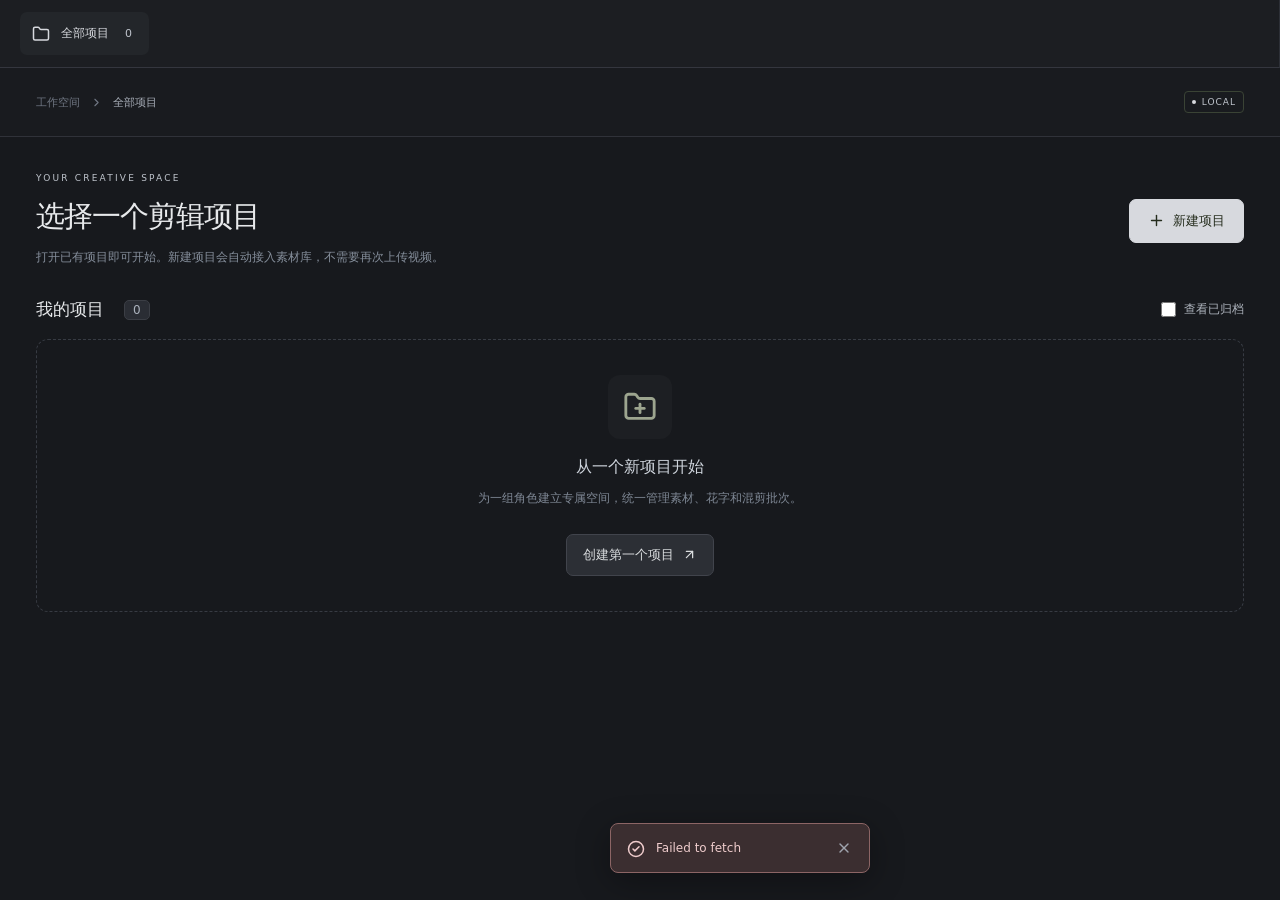
==== mix/index.html @ 33c77868 "Publish material library frontend" ====
<!doctype html>
<html lang="zh-CN">
  <head>
    <meta charset="UTF-8" />
    <meta name="viewport" content="width=device-width,initial-scale=1" />
    <meta name="theme-color" content="#17191d" />
    <title>映序 Character Cut · 角色混剪工作台</title>
    <meta name="description" content="本地角色素材、花字与批量混剪工作台" />
    <script type="module" crossorigin src="./assets/index-DWv3iKwh.js"></script>
    <link rel="stylesheet" crossorigin href="./assets/index-Csj8sMUI.css">
  </head>
  <body>
    <div id="root"></div>
    <script src="../runtime-config.js"></script>
  </body>
</html>
---- mix/assets/index-Csj8sMUI.css ----
:root{font-family:Inter,PingFang SC,Microsoft YaHei,system-ui,sans-serif;color:#e7e9eb;background:#17191d;font-synthesis:none;text-rendering:optimizeLegibility;-webkit-font-smoothing:antialiased;font-weight:400;--accent: #d7d9de;--muted: #8e939e;--border: #34363e;--panel: #212328;--sidebar: #1c1e22;--hover: #2b2e34}*{box-sizing:border-box}body{margin:0}button,input,textarea,select{font:inherit}button,a{-webkit-tap-highlight-color:transparent}button{cursor:pointer}button:disabled{cursor:not-allowed;opacity:.4}button{color:inherit;background:none;border:0}a{color:inherit;text-decoration:none}button:focus-visible,a:focus-visible,input:focus-visible,textarea:focus-visible,select:focus-visible{outline:2px solid var(--accent);outline-offset:3px}h1,h2,h3,h4,p{margin:0}h1{font-size:29px;line-height:1.4;letter-spacing:-1px;font-weight:600}h2{font-size:19px;font-weight:600}h3{font-size:15px;font-weight:600}h4{font-size:14px;font-weight:500}p{line-height:1.8}small,.small{font-size:12px;line-height:1.7}.muted{color:var(--muted)}.accent{color:var(--accent)!important}.whitespace{white-space:pre-line}.error-text{color:#f1a8a8!important}.push{margin-left:auto}.row{display:flex;align-items:center;gap:10px}.wrap{flex-wrap:wrap}.stack{display:flex;flex-direction:column;gap:18px}.form-row{display:flex;gap:14px;align-items:flex-start}.form-row>.field{flex:1;min-width:0}.two-col{display:grid;grid-template-columns:1fr 1fr;gap:28px}.panel{background:var(--panel);border:1px solid var(--border);border-radius:12px}.panel-heading{display:flex;align-items:center;justify-content:space-between;gap:10px;margin-bottom:22px}.panel-heading h3{display:flex;align-items:center;gap:10px}.primary,.secondary,.text-button{display:inline-flex;align-items:center;justify-content:center;gap:8px;font-size:13px;font-weight:500;white-space:nowrap;transition:background .15s,color .15s}.primary{padding:12px 18px;border-radius:7px;background:var(--accent);color:#242c1c;border:1px solid var(--accent)}.primary:hover:not(:disabled){background:#bfc4cc}.secondary{padding:11px 16px;background:#2c2f35;border:1px solid #41444c;border-radius:7px;color:#dadddf}.secondary:hover:not(:disabled){background:#393d44}.compact{padding:8px 12px;font-size:12px}.text-button{padding:5px 2px;color:#bdc2c9}.text-button:hover{color:var(--accent)}.icon{display:inline-flex;width:30px;height:30px;align-items:center;justify-content:center;flex-shrink:0;color:#9fa4ae;border-radius:5px;padding:0}.icon:hover:not(:disabled){color:#fff;background:#ffffff0b}.danger:hover:not(:disabled){color:#f2a0a0;background:#e97a7a0b}.field{display:flex;flex-direction:column;gap:8px;font-size:12px;color:#b4bac2;min-width:0}.field>span{white-space:normal}.field small{color:#818893}.field input,.field select,.field textarea{width:100%}input:not([type=checkbox]):not([type=color]),select,textarea{padding:10px 11px;background:#191b20;border:1px solid #3b3e47;border-radius:6px;color:#e3e6e9;font-size:13px;min-width:0}input::placeholder,textarea::placeholder{color:#686e79}textarea{resize:vertical;line-height:1.8}input[type=color]{padding:3px;background:#191b20;border:1px solid #3b3e47;border-radius:6px;height:37px;width:100%;min-width:50px}input[type=checkbox]{accent-color:var(--accent);width:15px;height:15px;cursor:pointer;margin:0}select{appearance:auto;max-width:100%}.toggle{display:flex;gap:8px;align-items:center;color:#aeb4bd;font-size:12px;cursor:pointer;white-space:nowrap}.chip-select{display:flex;flex-wrap:wrap;gap:7px;min-height:36px;align-items:center}.chip{border:1px solid #3b3f47;background:#25282d;padding:7px 10px;border-radius:5px;font-size:12px;color:#a7adb6;display:inline-flex;align-items:center;gap:7px}.chip.chosen{background:#bfc4cc12;border-color:#bfc4cc;color:#bfc4cc}.chip i{width:7px;height:7px;border-radius:50%}.count{display:inline-flex;align-items:center;justify-content:center;background:#2a2d34;color:#aab1bc;padding:2px 8px;min-width:25px;border:1px solid #3b3e45;border-radius:5px;font-size:12px;font-weight:400;margin-left:10px;vertical-align:middle;letter-spacing:0}.notice{font-size:13px;color:#bfc4cc;background:#bfc4cc08;border:1px solid #bfc4cc25;border-radius:7px;padding:12px 15px;line-height:1.8;margin-bottom:14px}.info-box{border:1px solid #383d46;border-radius:7px;background:#1b1e23;padding:15px;font-size:13px;overflow-wrap:anywhere}.info-box h3{margin-bottom:12px}.info-box p{margin:5px 0}.info-box code{font-size:12px;color:#bfc4cc;white-space:pre-wrap}.subtle-pill{font-size:11px;color:#777e8a;border:1px solid #383c44;border-radius:4px;padding:2px 6px;letter-spacing:1px}.app-shell{min-height:100vh;display:flex}.sidebar{width:225px;position:fixed;inset:0 auto 0 0;background:var(--sidebar);border-right:1px solid #2d3037;padding:30px 17px 20px;display:flex;flex-direction:column;z-index:10}.brand{display:flex;gap:12px;align-items:center;text-align:left;padding:0 8px;font-size:25px;letter-spacing:2px;font-weight:600;margin-bottom:43px}.brand-symbol{width:41px;height:41px;display:grid;place-items:center;background:var(--accent);color:#bfc4cc;border-radius:10px;rotate:-4deg}.brand-sub{display:block;color:#8e939d;font-size:8px;letter-spacing:2px;margin-top:3px;font-weight:500}.sidebar-label{font-size:9px;color:#6e7480;letter-spacing:1.8px;margin:0 12px 12px}.nav-item{padding:12px 13px;display:flex;align-items:center;gap:11px;font-size:13px;color:#999faa;width:100%;text-align:left;border-radius:7px;margin:3px 0;min-height:43px}.nav-item:hover{background:#272a30;color:#e0e5e9}.nav-item.active{background:#bfc4cc0b;color:var(--accent)}.nav-number{margin-left:auto;font-size:11px;color:#bfc4cc;border-radius:4px;padding:1px 5px}.project-label{margin-top:32px;display:flex;align-items:center;justify-content:space-between}.project-label>span{width:6px;height:6px;border-radius:50%}.project-name{font-size:13px;margin:0 12px 15px;color:#d8dbdf;white-space:nowrap;overflow:hidden;text-overflow:ellipsis}.sidebar-bottom{margin-top:auto;padding-top:20px}.local-status{border-top:1px solid #30333a;margin-top:12px;padding:20px 8px 0;display:flex;align-items:center;gap:9px;font-size:11px;color:#c2c7ce}.local-status small{display:block;font-size:9px;color:#727a85;margin-top:5px}.local-status>svg{margin-left:auto;color:#767d88}.local-status>i,.status-dot{width:6px;height:6px;background:var(--accent);border-radius:50%;flex-shrink:0}.main{margin-left:225px;width:calc(100% - 225px);min-width:0}.topbar{height:69px;border-bottom:1px solid #303239;display:flex;align-items:center;justify-content:space-between;padding:0 36px;background:#191b1f}.breadcrumb{font-size:11px;color:#707783;display:flex;align-items:center;gap:10px}.breadcrumb span{color:#a9afb9}.local-chip{display:flex;align-items:center;gap:6px;font-size:9px;letter-spacing:1px;color:#bfc4cc;border:1px solid #3a4335;border-radius:4px;padding:5px 7px}.local-chip>span{width:4px;height:4px;background:var(--accent);border-radius:50%}.content{padding:36px 36px 70px;max-width:1680px;margin:0 auto}.page-heading{display:flex;align-items:center;justify-content:space-between;gap:25px;margin-bottom:30px}.page-heading p{color:#858e9b;font-size:12px;margin-top:10px}.eyebrow{display:block;color:#bfc4cc;letter-spacing:2.2px;font-size:9px;margin-bottom:13px}.workspace-banner{height:300px;border-radius:12px;overflow:hidden;border:1px solid #384237;background:#242d27;position:relative;display:flex;margin-bottom:39px}.banner-copy{position:relative;z-index:2;padding:33px 38px;flex-shrink:0}.tiny-label{font-size:8px;letter-spacing:2px;color:#bfc4cc}.banner-copy h2{font-size:30px;line-height:1.55;letter-spacing:1px;color:#e2e9d9;font-weight:500;margin-top:17px}.banner-copy p{font-size:11px;color:#bfc4cc;margin-top:14px}.banner-link{display:flex;align-items:center;gap:9px;font-size:11px;color:#bfc4cc;padding:0;margin-top:22px}.banner-art{position:absolute;inset:0 0 0 48%;overflow:hidden}.art-card{position:absolute;width:145px;height:205px;border:1px solid #bfc4cc3c;border-radius:12px;padding:10px;display:flex;flex-direction:column;overflow:hidden;box-shadow:12px 20px 50px #0003}.art-card span{font-size:8px;letter-spacing:1px;margin-top:auto;text-align:center;padding:8px}.art-a{left:9%;top:53px;rotate:-14deg;background:#454d3b;z-index:2}.art-b{left:37%;top:21px;rotate:8deg;background:#747362;z-index:1}.art-c{left:64%;top:99px;rotate:20deg;background:#bfc4cc;z-index:3;color:#bfc4cc;align-items:center;justify-content:center;height:160px;width:130px}.art-c>svg{margin-top:32px}.art-c span{font-size:15px;letter-spacing:3px;line-height:1.8}.art-figure{width:70px;height:70px;border-radius:50%;background:#bfc4cc;position:absolute;top:33px;left:37px}.art-figure:after{content:"";position:absolute;top:64px;left:-30px;width:128px;height:150px;border-radius:65px 65px 0 0;background:#bfc4cc}.art-circle{width:110px;height:110px;border:15px solid #d4d2b4;border-radius:50%;margin:16px auto 0;box-shadow:0 0 0 8px #ffffff12}.art-b span{color:#e0e1d1}.banner-number{position:absolute;bottom:18px;right:22px;font-size:7px;letter-spacing:1.5px;color:#bfc4cc}.art-dot{position:absolute;width:12px;height:12px;background:#bfc4cc;border-radius:50%;top:42px;left:75%}.section-heading{display:flex;align-items:center;justify-content:space-between;gap:15px;margin:26px 0 18px}.section-heading h2{font-size:17px}.empty{display:flex;flex-direction:column;align-items:center;justify-content:center;min-height:270px;border:1px dashed #373b43;border-radius:12px;padding:35px;text-align:center}.empty-icon{color:#9da58f;margin-bottom:18px;background:#bfc4cc09;border-radius:12px;width:64px;height:64px;display:grid;place-items:center}.empty h3{font-size:16px;color:#cfd5dd}.empty p{font-size:12px;color:#7e8794;max-width:430px;margin-top:10px}.empty .secondary{margin-top:24px}.project-grid{display:grid;grid-template-columns:repeat(3,minmax(0,1fr));gap:22px}.project-card{border:1px solid #363941;border-radius:10px;overflow:hidden;background:#22252b}.project-cover{height:155px;display:flex;position:relative;width:100%;padding:20px;background:color-mix(in srgb,var(--project-color) 16%,#20272a);color:var(--project-color);overflow:hidden;transition:filter .15s}.project-cover:hover{filter:brightness(1.15)}.project-monogram{position:absolute;right:32px;top:0;font-size:125px;line-height:1.5;font-weight:500;color:color-mix(in srgb,var(--project-color) 40%,transparent);rotate:-10deg}.project-index{position:absolute;bottom:18px;left:20px;letter-spacing:1.8px;font-size:8px}.project-cover>svg{margin-left:auto;z-index:1}.project-card-body{padding:20px}.project-title{font-size:16px;text-align:left;padding:0}.project-card-body>p{font-size:11px;color:#848e9b;white-space:nowrap;overflow:hidden;text-overflow:ellipsis;margin-top:8px}.project-meta{display:flex;gap:17px;margin-top:23px;font-size:11px;color:#a6aeba}.project-meta>span{display:flex;align-items:center;gap:6px}.project-card footer{display:flex;align-items:center;justify-content:space-between;border-top:1px solid #353941;margin-top:17px;padding-top:12px;font-size:10px;color:#707b88}.role-grid{display:grid;grid-template-columns:repeat(3,minmax(0,1fr));gap:20px}.role-card{padding:27px;text-align:left;transition:border-color .15s}.role-card:hover{border-color:#bfc4cc}.role-avatar{width:60px;height:60px;border-radius:50%;display:grid;place-items:center;font-size:27px;margin-bottom:22px}.role-card h3{font-size:18px}.role-card p{font-size:12px;color:#8e99a5;margin-top:10px;min-height:45px;white-space:pre-wrap}.role-card>span{display:flex;align-items:center;justify-content:space-between;margin-top:24px;border-top:1px solid #383c44;padding-top:14px}.settings-form{max-width:700px;padding:28px}.settings-form input[type=color]{width:100px}.import-panel{padding:24px;margin-bottom:25px}.import-top{display:flex;align-items:center;gap:15px;margin-bottom:25px}.import-top h3{font-size:16px}.import-top p{font-size:11px;color:#8c96a3;margin-top:7px}.round-icon{width:48px;height:48px;border-radius:10px;display:grid;place-items:center;color:#bfc4cc;background:#bfc4cc0a;border:1px solid #bfc4cc1a;flex-shrink:0}.import-panel .form-row>.field:nth-child(2){flex:1.8}.toolbar{display:flex;justify-content:space-between;gap:15px;align-items:center;margin:25px 0 20px}.tabs{display:flex;align-items:center;gap:20px;border-bottom:1px solid #30353c;overflow:auto}.tabs>button{font-size:12px;padding:10px 0 13px;position:relative;white-space:nowrap;color:#7f8a97}.tabs>button.active{color:var(--accent)}.tabs>button.active:after{content:"";position:absolute;bottom:0;height:2px;background:var(--accent);left:0;right:0}.tabs>button>span{font-size:9px;padding-left:5px;color:#bfc4cc}.filters{margin-bottom:23px}.search{border:1px solid #383d45;display:flex;align-items:center;gap:8px;padding:0 11px;border-radius:6px;width:310px;color:#7d8692}.search input{border:0!important;background:none!important;width:100%;padding-left:0!important;font-size:12px!important}.filters>select{max-width:220px;font-size:12px}.asset-grid{display:grid;grid-template-columns:repeat(4,minmax(0,1fr));gap:18px}.asset-card{border:1px solid #343941;background:#21252b;border-radius:9px;overflow:hidden;text-align:left;padding:0;transition:border-color .15s}.asset-card:hover{border-color:#bfc4cc}.asset-cover{height:175px;position:relative;display:flex;align-items:center;justify-content:center;overflow:hidden;color:#8d98a4}.checker{background-color:#292d33;background-image:linear-gradient(45deg,#363b4222 25%,transparent 25%),linear-gradient(-45deg,#363b4222 25%,transparent 25%),linear-gradient(45deg,transparent 75%,#363b4222 75%),linear-gradient(-45deg,transparent 75%,#363b4222 75%);background-size:20px 20px;background-position:0 0,0 10px,10px -10px,-10px 0}.asset-cover>img{width:100%;height:100%;object-fit:contain}.media-kind{position:absolute;bottom:8px;left:8px;display:flex;align-items:center;gap:5px;background:#11151cc9;color:#cdd5de;font-size:9px;border:1px solid #ffffff14;border-radius:3px;padding:4px 6px}.alpha-badge{position:absolute;right:8px;top:8px;font-size:9px;letter-spacing:.5px;color:#bfc4cc;padding:4px 6px;background:#1d2d20d9;border:1px solid #bfc4cc80;border-radius:4px}.asset-body{padding:15px;display:flex;flex-direction:column;gap:9px}.asset-body>strong{font-size:13px;font-weight:500;white-space:nowrap;overflow:hidden;text-overflow:ellipsis}.tags{display:flex;gap:5px;flex-wrap:wrap;min-height:16px}.tags>span{background:#323840;color:#a4afbd;font-size:9px;padding:3px 5px;border-radius:3px}.asset-status{position:absolute;inset:0;background:#151a21c9;display:flex;flex-direction:column;align-items:center;justify-content:center;gap:12px;font-size:12px;color:#bec6d0}.disabled-asset{opacity:.45}.media-preview{min-height:350px;display:flex;align-items:center;justify-content:center;border-radius:8px;overflow:hidden}.media-preview img,.media-preview video{max-width:100%;max-height:520px;width:100%;object-fit:contain}.font-sample{font-size:40px;color:#bfc4cc}.recipe-bar{display:flex;align-items:center;gap:12px;padding:12px 17px;margin-bottom:23px}.recipe-bar>select{width:190px}.recipe-bar>input{flex:1}.workbench-grid{display:grid;grid-template-columns:minmax(0,1fr) 292px;gap:24px;align-items:start}.workbench-main{min-width:0;display:flex;flex-direction:column;gap:22px}.workbench-main>section.panel{padding:23px}.workbench-main .section-heading{margin:3px 0 -5px}.workbench-main .row.wrap{gap:15px;margin-top:20px}.workbench-main .row.wrap>.field{max-width:140px;margin-left:auto}.inline-symbol{color:#bfc4cc;font-size:17px;line-height:1}.shot-list{display:flex;flex-direction:column;gap:16px}.story-empty{padding:32px;display:flex;align-items:center;flex-direction:column;text-align:center}.story-empty p{font-size:12px;color:#85919f;margin-top:10px}.story-empty .row{margin-top:24px}.story-placeholder{width:120px;height:75px;border:1px solid #4a5145;border-radius:7px;background:#bfc4cc05;margin-bottom:23px;padding:13px;text-align:left;color:#bfc4cc;font-size:12px;rotate:-6deg}.story-placeholder div{height:4px;width:60px;background:#bfc4cc25;margin-top:8px;border-radius:1px}.story-placeholder div:last-child{width:40px}.shot-card{padding:18px 20px}.shot-header{display:flex;align-items:center;gap:10px;padding-bottom:17px;border-bottom:1px solid #333840}.drag-handle{color:#66717f;cursor:grab;display:flex}.drag-handle:active{cursor:grabbing}.shot-number{font-size:11px;color:#bfc4cc;background:#bfc4cc0b;border:1px solid #bfc4cc20;padding:5px 6px;border-radius:4px}.shot-header>input{border:0!important;background:none!important;padding:5px!important;font-size:14px!important;width:100%}.shot-header .row{gap:1px}.shot-assets{margin:17px 0}.asset-strip{display:flex;gap:8px;align-items:center;overflow:auto;min-height:70px}.strip-thumb{height:62px;width:47px;border-radius:5px;overflow:hidden;border:1px solid #434952;flex-shrink:0;display:grid;place-items:center}.strip-thumb>img{height:100%;width:100%;object-fit:contain}.add-pool{display:flex;align-items:center;justify-content:center;gap:8px;flex:1;border:1px dashed #bfc4cc;min-height:62px;min-width:130px;border-radius:6px;color:#bfc4cc;font-size:11px}.add-pool:hover{background:#bfc4cc08}.shot-rules{margin-top:18px;border-top:1px solid #353a42;padding-top:13px}.shot-rules>summary{display:flex;align-items:center;gap:8px;font-size:11px;color:#8b96a4;cursor:pointer;list-style:none}.shot-rules>summary>svg:last-child{margin-left:auto}.shot-rules>.stack{padding-top:20px}.settings-details{padding:22px}.settings-details>summary{list-style:none;display:flex;align-items:center;gap:10px;font-size:14px;cursor:pointer}.settings-details>summary>svg{margin-left:auto}.settings-details>.stack{padding-top:24px}.audio-pools{display:grid;grid-template-columns:1fr 1fr;gap:13px}.audio-pool{padding:15px;border:1px solid #3a4149;border-radius:7px;display:flex;align-items:center;gap:12px;justify-content:space-between}.audio-pool p{font-size:10px;color:#8895a2;margin-top:5px}.overlay-row{padding:17px;border:1px solid #39414b;border-radius:8px;display:flex;flex-direction:column;gap:18px}.overlay-row strong{font-size:12px}.preview-panel{position:sticky;top:22px;border:1px solid #363c45;border-radius:10px;background:#20242a;overflow:hidden}.preview-panel>.panel-heading{padding:18px 17px;margin:0}.player-wrap{padding:14px;min-height:350px;display:flex;align-items:center;justify-content:center;background-color:#15191e}.player-empty{height:350px;display:flex;flex-direction:column;gap:15px;align-items:center;justify-content:center;color:#bfc4cc;font-size:11px}.player-empty>svg{width:48px;height:48px;padding:13px;border:1px solid #bfc4cc;border-radius:50%;color:#bfc4cc}.player-empty small{font-size:9px;color:#626f7c}.preview-notes{padding:18px;font-size:10px;color:#82909e}.preview-notes .row{color:#bfc4cc;font-size:11px;margin-bottom:14px}.preview-notes p{margin-bottom:9px}.picker-grid{display:grid;grid-template-columns:repeat(5,minmax(0,1fr));gap:12px;max-height:460px;overflow:auto;padding:3px}.picker-card{padding:0;text-align:left;min-width:0;border:1px solid #3b444e;border-radius:7px;overflow:hidden}.picker-card.selected{border-color:var(--accent);background:#bfc4cc0a}.picker-card>div{height:115px;position:relative;display:flex;align-items:center;justify-content:center}.picker-card img{width:100%;height:100%;object-fit:contain}.picker-card input{position:absolute;left:8px;top:8px}.picker-card strong{display:block;font-size:11px;padding:11px 9px 6px;white-space:nowrap;overflow:hidden;text-overflow:ellipsis;font-weight:500}.picker-card small{display:block;font-size:9px;color:#8495a5;padding:0 9px 10px;white-space:nowrap;overflow:hidden}.title-workspace{display:grid;grid-template-columns:190px 285px minmax(300px,1fr);gap:20px;align-items:start}.template-list{padding:17px 12px}.template-list .panel-heading{padding:0 5px}.template-item{display:flex;align-items:center;gap:12px;width:100%;padding:14px 9px;text-align:left;border-radius:7px;margin-bottom:7px}.template-item.active{background:#bfc4cc09;outline:1px solid #bfc4cc25}.template-item:hover{background:#303840}.template-item>span{font-size:30px;font-weight:800;width:45px;text-align:center}.template-item strong{font-size:12px;font-weight:500;display:block}.template-item small{font-size:9px;color:#8795a2;display:block;margin-top:5px}.title-preview{padding:17px;position:sticky;top:22px}.title-canvas{position:relative}.position-handle{position:absolute;width:25px;height:25px;border:1px solid #bfc4cc;background:#182218bd;color:#bfc4cc;border-radius:50%;translate:-50% -50%;display:grid;place-items:center;touch-action:none;cursor:move;z-index:3}.template-actions{margin-top:15px;gap:12px}.template-actions .text-button{font-size:10px}.title-inspector{padding:22px}.title-inspector>.panel-heading{margin-bottom:0}.title-inspector>.form-row{gap:10px}.advanced-editor{border-top:1px solid #3c444e;padding-top:24px}.path-preview{background:#171e25;border:1px solid #39434e;border-radius:6px;width:100%;height:160px}.keyframe-table{overflow:auto}.keyframe-row{display:flex;align-items:flex-end;gap:5px;margin-bottom:12px;min-width:400px}.keyframe-row .field{flex:1;min-width:42px;font-size:9px}.keyframe-row input{padding:7px 4px!important;font-size:11px!important}.batch-toolbar{display:flex;align-items:center;gap:26px;padding:20px;margin-bottom:20px}.batch-toolbar>.field{flex:1}.batch-stat{display:flex;flex-direction:column;gap:7px;padding-left:22px;border-left:1px solid #3c434d;min-width:94px}.batch-stat strong{font-size:26px;font-weight:500;color:#bfc4cc}.batch-stat span{font-size:10px;color:#8795a4}.variant-grid{display:grid;grid-template-columns:repeat(3,minmax(0,1fr));gap:20px;margin-bottom:90px}.variant-card{overflow:hidden}.variant-head{display:flex;align-items:center;justify-content:space-between;padding:14px 16px}.variant-head strong{font-size:11px;letter-spacing:1px;font-weight:500;color:#b1bbc6}.recommend{padding:4px 6px;font-size:9px;border-radius:4px}.label-超级推荐{background:#bfc4cc12;color:#bfc4cc}.label-推荐{background:#97c7ed12;color:#a4c7e1}.label-待检查{background:#e8c38b12;color:#d8c49f}.label-不推荐{background:#f1a8a812;color:#e4acac}.variant-preview{height:165px;background:#171c22;position:relative;width:100%;padding:18px;overflow:hidden}.variant-blocks{display:flex;gap:5px;height:100%;rotate:-5deg;scale:1.05}.variant-blocks>div{flex:1;min-width:20px;display:flex;flex-direction:column;align-items:center;justify-content:flex-end;padding:7px 4px;border-radius:5px;color:#adbbc5;overflow:hidden}.variant-blocks span{font-size:8px;writing-mode:vertical-rl;letter-spacing:1px;opacity:.7}.variant-blocks small{font-size:8px;margin-top:10px;color:#7f91a1}.variant-play{width:43px;height:43px;border:1px solid #bfc4cc50;border-radius:50%;background:#17201bcd;color:#bfc4cc;display:grid;place-items:center;position:absolute;top:calc(50% - 21px);left:calc(50% - 21px);-webkit-backdrop-filter:blur(4px);backdrop-filter:blur(4px)}.variant-duration{position:absolute;bottom:8px;right:10px;background:#131820d9;padding:4px 6px;border-radius:3px;font-size:9px;color:#b3c0cc}.variant-info{padding:16px}.variant-info>.row>strong{font-size:16px;color:#c8d1db;font-weight:500}.variant-info>p{margin:9px 0}.render-status{font-size:10px;color:#919eac}.status-done{color:#bfc4cc}.status-failed{color:#e0a4a4}.status-rendering{color:#abcdec}.caption-preview{border-top:1px solid #353f49;padding-top:12px;font-size:10px;color:#7e8c9b;overflow:hidden;white-space:nowrap;text-overflow:ellipsis}.export-bar{position:fixed;bottom:0;left:225px;right:0;padding:17px 35px;display:flex;align-items:center;justify-content:space-between;gap:20px;background:#20262ef5;border-top:1px solid #414953;-webkit-backdrop-filter:blur(10px);backdrop-filter:blur(10px);z-index:7}.export-bar>div>strong{display:block;font-size:13px;font-weight:500}.export-bar>div>span{display:block;font-size:10px;color:#8d9baa;margin-top:6px}.variant-editor{display:grid;grid-template-columns:310px 1fr;gap:25px}.variant-player{display:flex;flex-direction:column;gap:14px;position:sticky;top:0;align-self:start}.scene-edit{border:1px solid #3b4651;border-radius:6px;padding:10px 12px}.scene-edit>summary{display:flex;align-items:center;font-size:12px;cursor:pointer}.scene-edit>.form-row{margin-top:13px}.filename-preview{font-size:10px;color:#bfc4cc;overflow-wrap:anywhere}.modal-backdrop{position:fixed;inset:0;background:#090c12bc;-webkit-backdrop-filter:blur(5px);backdrop-filter:blur(5px);z-index:50;display:flex;align-items:center;justify-content:center;padding:35px}.modal{width:min(100%,560px);max-height:90vh;border:1px solid #444d57;border-radius:13px;background:#23282f;box-shadow:0 25px 100px #0007;overflow:hidden;display:flex;flex-direction:column}.modal.wide{width:min(1100px,100%)}.modal>header{padding:24px 26px;border-bottom:1px solid #3a434e;display:flex;align-items:flex-start;justify-content:space-between;gap:16px}.modal>header h2{font-size:18px;font-weight:500}.modal>header p{font-size:11px;color:#8d9eae;margin-top:9px}.modal-body{padding:26px;overflow:auto}.modal .primary{align-self:flex-start}.modal form>.primary{align-self:stretch}.help p{font-size:13px;color:#a8b6c4}.help b{color:#bfc4cc}.toast{position:fixed;bottom:27px;left:calc(50% + 100px);translate:-50% 0;display:flex;align-items:flex-start;gap:11px;padding:14px 16px;border:1px solid #bfc4cc;background:#bfc4cc;color:#bfc4cc;max-width:650px;min-width:260px;z-index:100;border-radius:8px;box-shadow:0 8px 35px #0005;font-size:12px;white-space:pre-wrap;line-height:1.7}.toast.error{border-color:#8c6565;background:#3b2e30;color:#efcccc}.toast>svg{flex-shrink:0;margin-top:2px}.toast .icon{margin-left:auto;width:18px;height:20px}.spin{animation:spin 1s linear infinite}@keyframes spin{to{rotate:360deg}}progress{width:100%;height:4px;accent-color:var(--accent);margin-top:12px}::-webkit-scrollbar{width:7px;height:5px}::-webkit-scrollbar-thumb{background:#454d58;border-radius:7px}::-webkit-scrollbar-track{background:transparent}@media(min-width:1600px){.content{padding:45px 50px 90px}.topbar{padding:0 50px}.workspace-banner{height:330px}.banner-copy{padding:40px 45px}.banner-copy h2{font-size:34px}.art-card{scale:1.15;transform-origin:center}.art-a{top:70px}.art-b{top:40px}.art-c{top:120px}.asset-grid{grid-template-columns:repeat(5,minmax(0,1fr))}.workbench-grid{grid-template-columns:minmax(0,1fr) 340px}}@media(max-width:1250px){.sidebar{width:195px;padding-left:12px;padding-right:12px}.main{margin-left:195px;width:calc(100% - 195px)}.content{padding:30px 25px 80px}.topbar{padding:0 25px}.brand{font-size:23px}.export-bar{left:195px;padding:15px 24px;flex-wrap:wrap}.workbench-grid{grid-template-columns:minmax(0,1fr) 235px;gap:17px}.asset-grid{grid-template-columns:repeat(3,minmax(0,1fr))}.title-workspace{grid-template-columns:155px 240px minmax(270px,1fr);gap:13px}.title-inspector{padding:16px}.title-inspector .form-row{flex-wrap:wrap}.title-inspector .form-row>.field{flex:1 1 90px}.page-heading{align-items:flex-start}.page-heading>.row{flex-wrap:wrap;justify-content:flex-end}.page-heading h1{font-size:25px}.banner-art{left:45%}.art-card{scale:.85}.art-c{left:66%}.project-grid{gap:16px}.variant-grid{grid-template-columns:repeat(2,minmax(0,1fr))}.picker-grid{grid-template-columns:repeat(4,minmax(0,1fr))}}@media(max-width:1000px){.sidebar{width:175px;padding:25px 10px}.brand{font-size:21px;gap:9px}.brand-symbol{width:35px;height:35px}.brand-sub{font-size:7px}.main{margin-left:175px;width:calc(100% - 175px)}.nav-item{font-size:12px;gap:8px;padding:11px}.local-status>svg{display:none}.page-heading{flex-direction:column;gap:20px}.page-heading>.row{justify-content:flex-start}.project-grid,.role-grid{grid-template-columns:repeat(2,minmax(0,1fr))}.workbench-grid{grid-template-columns:1fr}.preview-panel{position:static;display:block;max-width:380px}.title-workspace{grid-template-columns:145px minmax(0,1fr)}.title-inspector{grid-column:1/-1}.title-preview{position:static;max-width:300px;justify-self:center;width:100%}.import-top{flex-wrap:wrap}.import-top>.row{margin-left:63px}.import-panel>.form-row{flex-wrap:wrap}.import-panel>.form-row>.field{flex:1 1 180px}.toolbar{flex-wrap:wrap}.export-bar{left:175px}.batch-toolbar{gap:15px;flex-wrap:wrap}.batch-toolbar>.field{flex-basis:100%}.batch-stat{flex:1}.workspace-banner{height:270px}.banner-copy{padding:25px}.banner-copy h2{font-size:25px}.banner-art{left:54%;opacity:.7}.art-a{left:4%}.art-b{left:48%}.art-c{display:none}.variant-editor{grid-template-columns:240px 1fr}.variant-player{position:static}.picker-grid{grid-template-columns:repeat(3,minmax(0,1fr))}.toast{left:calc(50% + 60px);max-width:calc(100vw - 60px)}}@media(max-width:700px){.sidebar{width:64px;padding:20px 7px}.brand{padding:0;justify-content:center;margin-bottom:30px}.brand>span:last-child,.sidebar-label,.project-name,.sidebar-bottom,.nav-number{display:none}.nav-item{font-size:0;padding:13px;justify-content:center}.nav-item svg{width:19px;height:19px}.sidebar nav{margin-top:25px}.main{margin-left:64px;width:calc(100% - 64px)}.topbar{height:56px;padding:0 16px}.content{padding:25px 16px 110px}.breadcrumb{font-size:9px;gap:5px}.breadcrumb>span:not(:last-child){max-width:60px;white-space:nowrap;text-overflow:ellipsis;overflow:hidden}.page-heading h1{font-size:22px}.page-heading p{font-size:11px}.eyebrow{font-size:8px}.project-grid,.role-grid,.asset-grid,.variant-grid{grid-template-columns:1fr}.workspace-banner{height:260px}.banner-copy{padding:24px}.banner-art{display:none}.banner-number{font-size:6px}.banner-copy h2{font-size:26px}.project-cover{height:145px}.section-heading{align-items:flex-start}.form-row{flex-wrap:wrap}.form-row>.field{flex:1 1 100px}.two-col,.variant-editor{grid-template-columns:1fr}.variant-player{max-width:280px;margin:auto;width:100%}.import-panel{padding:17px}.import-top{gap:12px}.import-top>.round-icon{display:none}.import-top>.row{margin-left:0}.recipe-bar{flex-wrap:wrap;padding:12px}.recipe-bar>select{width:calc(100% - 70px)}.recipe-bar>input{flex:1 1 150px}.workbench-main>section.panel,.shot-card{padding:16px}.shot-header{gap:5px}.shot-header .icon{width:25px}.shot-header .drag-handle{display:none}.audio-pools,.title-workspace{grid-template-columns:1fr}.template-list{display:flex;flex-wrap:wrap;gap:5px}.template-list .panel-heading{width:100%;margin-bottom:10px}.template-item{width:auto;flex:1;padding:9px}.template-item>span{font-size:22px;width:30px}.template-item small{display:none}.title-inspector{grid-column:auto}.modal-backdrop{padding:12px}.modal>header,.modal-body{padding:19px}.picker-grid{grid-template-columns:repeat(2,minmax(0,1fr))}.export-bar{left:64px;padding:13px;gap:13px}.export-bar .row{flex-wrap:wrap;gap:7px}.export-bar .row>button{font-size:10px;padding:8px}.variant-grid{margin-bottom:160px}.filters{flex-wrap:wrap}.filters .search{width:100%}.tabs{gap:17px;width:100%}.toast{left:50%;bottom:20px;min-width:250px;width:calc(100vw - 28px)}.settings-form{padding:18px}.shot-rules>.stack .form-row{flex-direction:column}.shot-rules>.stack .field{width:100%}.banner-copy p{font-size:10px}}@media(prefers-reduced-motion:reduce){*{scroll-behavior:auto!important;transition:none!important}.spin{animation-duration:2s}}.sidebar{position:relative!important;width:100%!important;height:auto!important;display:flex!important;flex-direction:row!important;align-items:center;flex-wrap:wrap;padding:12px 20px!important;gap:6px;border-bottom:1px solid var(--border)}.sidebar .brand,.sidebar-label,.sidebar-bottom,.sidebar .project-name{display:none!important}.sidebar nav{display:flex;flex-wrap:wrap;gap:4px}.sidebar .nav-item{width:auto!important;margin:0!important;font-size:12px;padding:9px 12px!important}.main{margin-left:0!important;width:100%!important}.app-shell{display:block!important}.topbar{position:relative!important}.quick-mix{max-width:1500px;margin:auto}.quick-heading{display:flex;align-items:center;justify-content:space-between;gap:20px}.quick-heading h1{font-size:26px;margin:0 0 10px}.quick-heading p{color:var(--muted);margin:0}.quick-steps{display:flex;gap:32px;padding:20px 0;margin:22px 0;list-style:none;border-block:1px solid var(--border);font-size:13px;color:#bec3cc}.quick-layout{display:grid;grid-template-columns:minmax(0,1fr) 340px;gap:24px;align-items:start}.quick-settings fieldset{border:0;padding:0;margin:0;min-width:0}.quick-section{padding:24px;margin-bottom:20px}.quick-mix h2{font-size:17px;margin:0 0 14px}.quick-mix h2>span{font-size:12px;color:#9097a1;margin-right:14px}.quick-mix p{font-size:12px;line-height:1.7}.quick-roles{display:grid;grid-template-columns:repeat(2,minmax(0,1fr));gap:10px;margin-top:20px}.quick-role{border:1px solid var(--border);border-radius:6px;text-align:left;padding:14px;font-size:13px}.quick-role small{display:block;color:#9ca3ae;margin-top:8px}.quick-role.selected{background:#34373e;border-color:#abb1bc}.quick-summary{display:flex;justify-content:space-between;gap:16px;align-items:center}.quick-summary strong{font-size:15px}.quick-fields{display:grid;grid-template-columns:1fr 1fr;gap:20px;margin:24px 0}.quick-fields label,.quick-picker>label{display:grid;gap:10px;font-size:12px;color:#b9bec8}.quick-audio{display:flex;align-items:center;gap:10px;font-size:13px}.quick-audio input,.quick-asset input{width:16px;accent-color:#bfc4cc}.quick-explain{font-size:12px;line-height:1.9;padding:16px;background:#1a1c20;border-radius:6px;color:#b9c0cb;margin-top:20px}.quick-result{padding:20px;display:flex;flex-direction:column;gap:14px;position:sticky;top:12px}.quick-result h2{margin:0}.quick-player{aspect-ratio:9/16;background:#111215;max-height:440px;display:flex;justify-content:center}.quick-placeholder{display:flex;flex-direction:column;justify-content:center;align-items:center;text-align:center;color:#a3aab6;padding:20px;font-size:13px}.quick-result>.primary,.quick-result>.secondary{justify-content:center;width:100%;min-height:42px}.quick-result progress{width:100%;margin-top:15px;accent-color:#c6cbd3}.quick-done{display:grid;gap:12px}.quick-done .primary,.quick-done .secondary{justify-content:center}.quick-picker{padding:16px 0}.quick-picker .row{margin:14px 0;font-size:12px;gap:20px}.quick-assets{max-height:330px;overflow:auto;display:grid;gap:8px}.quick-asset{display:flex;align-items:center;gap:12px;background:#191b1f;padding:8px;border-radius:5px;font-size:12px}.quick-asset img{width:34px;height:60px;object-fit:cover}.quick-asset span{min-width:0;overflow-wrap:anywhere}.quick-asset small{display:block;color:#9098a5;font-size:10px;margin-top:6px}.quick-result .error{overflow-wrap:anywhere}@media(max-width:1100px){.quick-layout{grid-template-columns:minmax(0,1fr) 290px}.quick-section{padding:18px}.quick-summary{align-items:flex-start;flex-direction:column}}@media(max-width:760px){.quick-layout{grid-template-columns:1fr}.quick-result{position:static}.quick-player{max-height:440px;width:100%}.quick-heading{align-items:flex-start}.quick-heading h1{font-size:22px}.quick-steps{gap:16px;font-size:11px}.quick-fields{grid-template-columns:1fr}.quick-roles{grid-template-columns:1fr 1fr}}.title-preset-gallery{margin:20px 0 28px}.title-preset-gallery h2{font-size:17px}.title-preset-gallery>p{font-size:12px}.title-preset-grid{display:grid;grid-template-columns:repeat(4,minmax(0,1fr));gap:12px}.title-preset-card{padding:12px;text-align:left;border:1px solid var(--border);border-radius:7px;background:var(--panel)}.title-preset-card:hover{border-color:#8e96a3}.preset-sample{height:68px;display:flex;align-items:center;justify-content:center;font-size:17px;border-radius:4px;padding:10px;text-align:center;overflow-wrap:anywhere}.title-preset-card strong{display:block;font-size:12px;margin-top:12px}.title-preset-card small{display:block;font-size:11px;line-height:1.6;color:var(--muted);margin-top:6px}.quick-titles{border-top:1px solid var(--border);margin-top:20px;padding-top:20px}.quick-titles .row{flex-wrap:wrap}.quick-titles>label{display:flex;align-items:center;gap:9px;padding:9px 0;font-size:12px}.quick-titles input{width:16px;accent-color:#c3c8d0}.quick-titles small{margin-left:auto;color:var(--muted)}@media(max-width:1000px){.title-preset-grid{grid-template-columns:repeat(3,minmax(0,1fr))}}@media(max-width:600px){.title-preset-grid{grid-template-columns:repeat(2,minmax(0,1fr))}.quick-titles>label{flex-wrap:wrap}.quick-titles small{margin-left:25px}}.quick-transition-options{margin:0;padding:12px;border:1px solid var(--border, #343941);border-radius:8px;min-width:0}.quick-transition-options legend{padding:0 4px}.quick-transition-options label{display:flex;align-items:center;gap:8px;margin:8px 0}.quick-transition-options input[type=checkbox]{width:auto;flex:0 0 auto}.quick-transition-options small{display:block;line-height:1.6}.position-tools{padding:12px;text-align:left;background:#202329;color:#dce0e6}.position-tools>label{display:flex;align-items:center;gap:8px}.position-tools input{width:auto}.position-tools select{width:100%;margin-top:10px}.position-tools p{font-size:12px;line-height:1.6}.position-canvas{position:relative;margin:0 auto}.position-selection{position:absolute;border:2px solid #86b9ff;box-shadow:0 0 0 1px #1118;cursor:move;touch-action:none;z-index:30;min-height:18px;box-sizing:border-box}.position-selection span{position:absolute;top:0;left:0;background:#1b3e68;color:#fff;font-size:11px;line-height:18px;padding:0 5px;white-space:nowrap;pointer-events:none}.position-preview{width:100%;min-width:0}.position-canvas{overflow:clip}.overlay-row>.row{flex-wrap:wrap;gap:8px}.overlay-row>.row>strong{white-space:nowrap}@media(max-width:600px){.overlay-row>.row>strong{flex-basis:100%}}@media(min-width:1001px){.workbench-grid{grid-template-columns:minmax(0,1fr) clamp(360px,32vw,460px)}}@media(max-width:1000px){.preview-panel{width:100%;max-width:720px}}
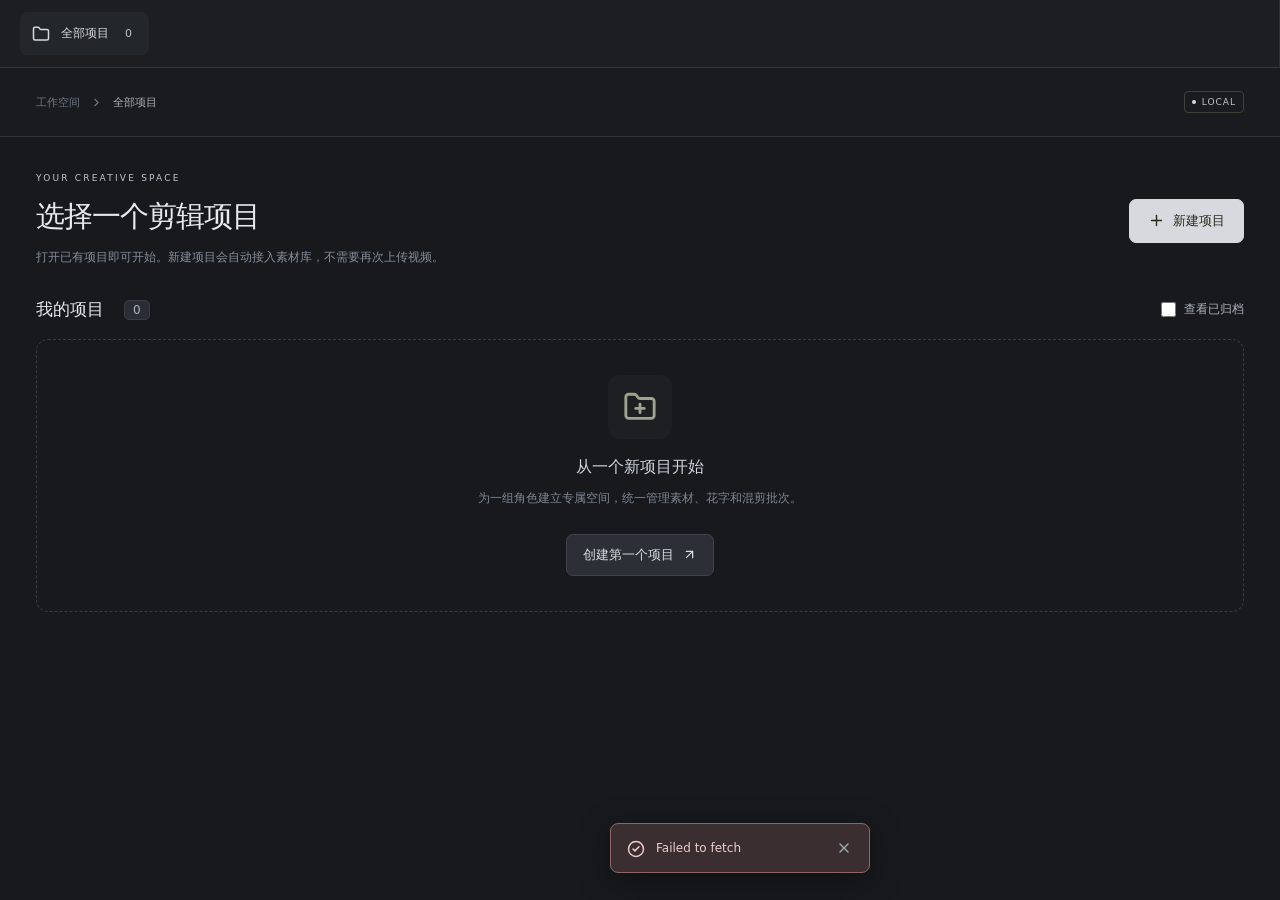
==== commit 38e94e63: "Publish material library frontend" ====
--- a/mix/index.html
+++ b/mix/index.html
@@ -6,7 +6,7 @@
     <meta name="theme-color" content="#17191d" />
     <title>映序 Character Cut · 角色混剪工作台</title>
     <meta name="description" content="本地角色素材、花字与批量混剪工作台" />
-    <script type="module" crossorigin src="./assets/index-DWv3iKwh.js"></script>
+    <script type="module" crossorigin src="./assets/index-Ct1oDvKW.js"></script>
     <link rel="stylesheet" crossorigin href="./assets/index-Csj8sMUI.css">
   </head>
   <body>
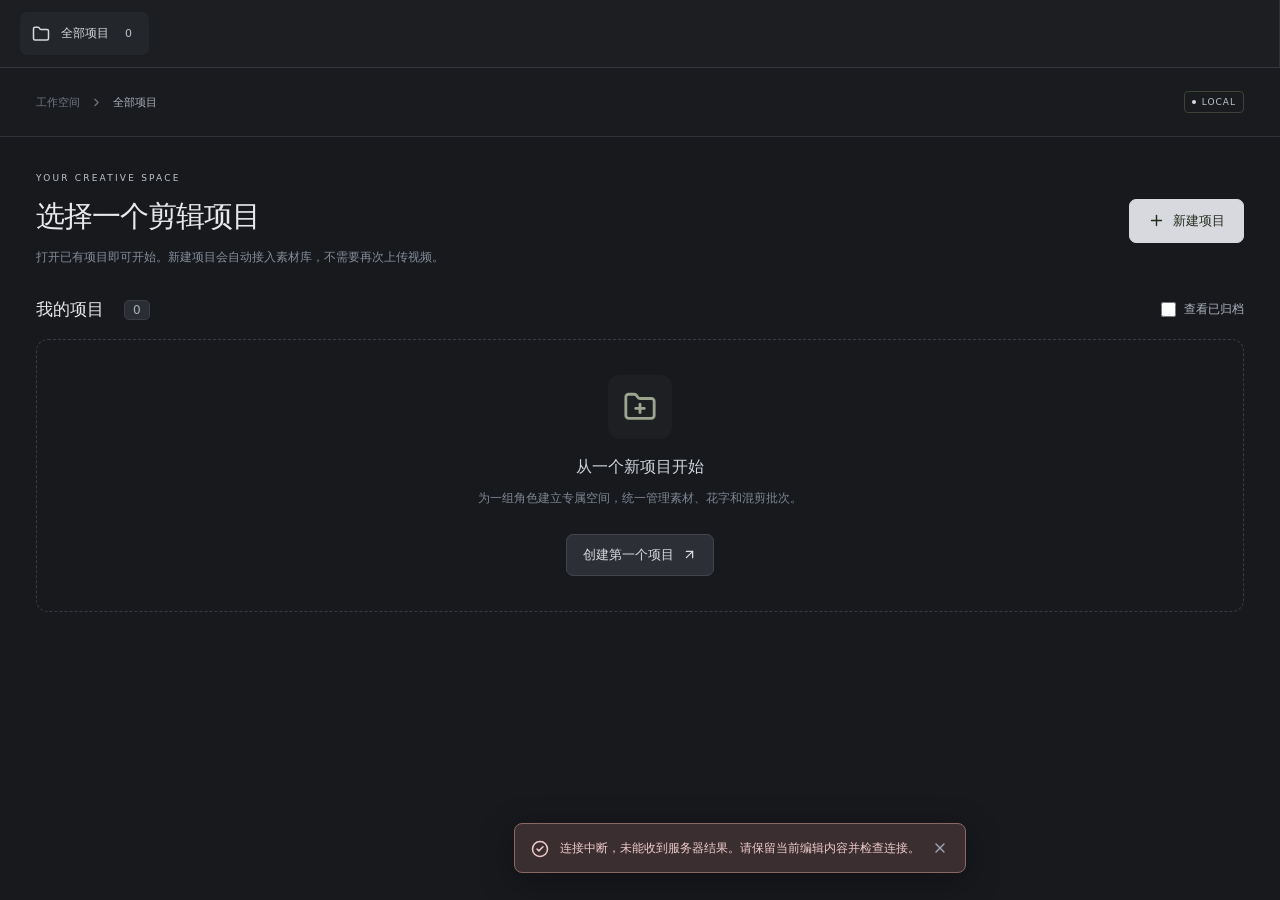
==== commit 491eb5e3: "Publish material library frontend" ====
--- a/mix/index.html
+++ b/mix/index.html
@@ -6,7 +6,7 @@
     <meta name="theme-color" content="#17191d" />
     <title>映序 Character Cut · 角色混剪工作台</title>
     <meta name="description" content="本地角色素材、花字与批量混剪工作台" />
-    <script type="module" crossorigin src="./assets/index-Ct1oDvKW.js"></script>
+    <script type="module" crossorigin src="./assets/index-lzlCcllV.js"></script>
     <link rel="stylesheet" crossorigin href="./assets/index-Csj8sMUI.css">
   </head>
   <body>
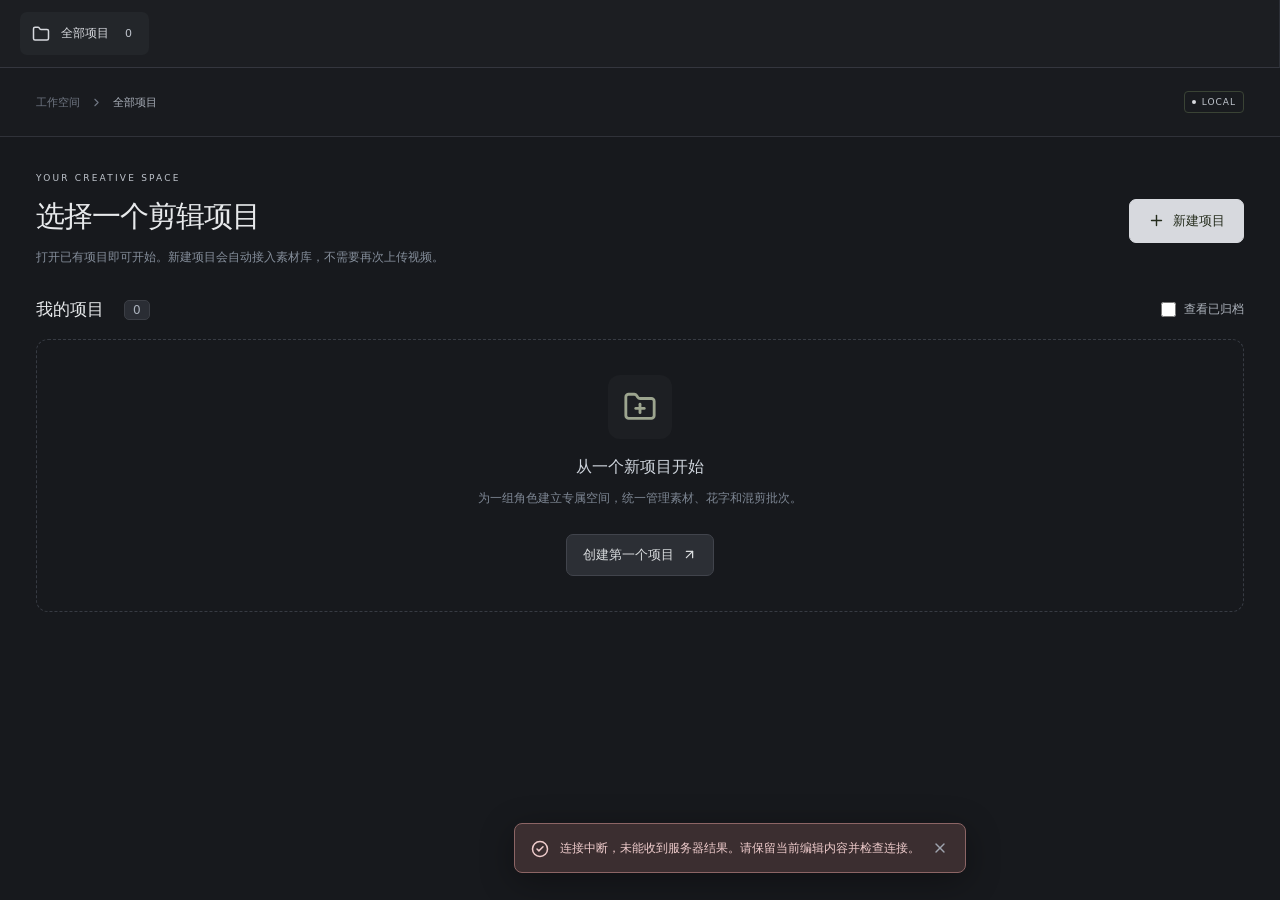
==== commit ab3a5e1e: "Publish material library frontend" ====
--- a/mix/index.html
+++ b/mix/index.html
@@ -6,7 +6,7 @@
     <meta name="theme-color" content="#17191d" />
     <title>映序 Character Cut · 角色混剪工作台</title>
     <meta name="description" content="本地角色素材、花字与批量混剪工作台" />
-    <script type="module" crossorigin src="./assets/index-lzlCcllV.js"></script>
+    <script type="module" crossorigin src="./assets/index-Dlg4530F.js"></script>
     <link rel="stylesheet" crossorigin href="./assets/index-Csj8sMUI.css">
   </head>
   <body>
